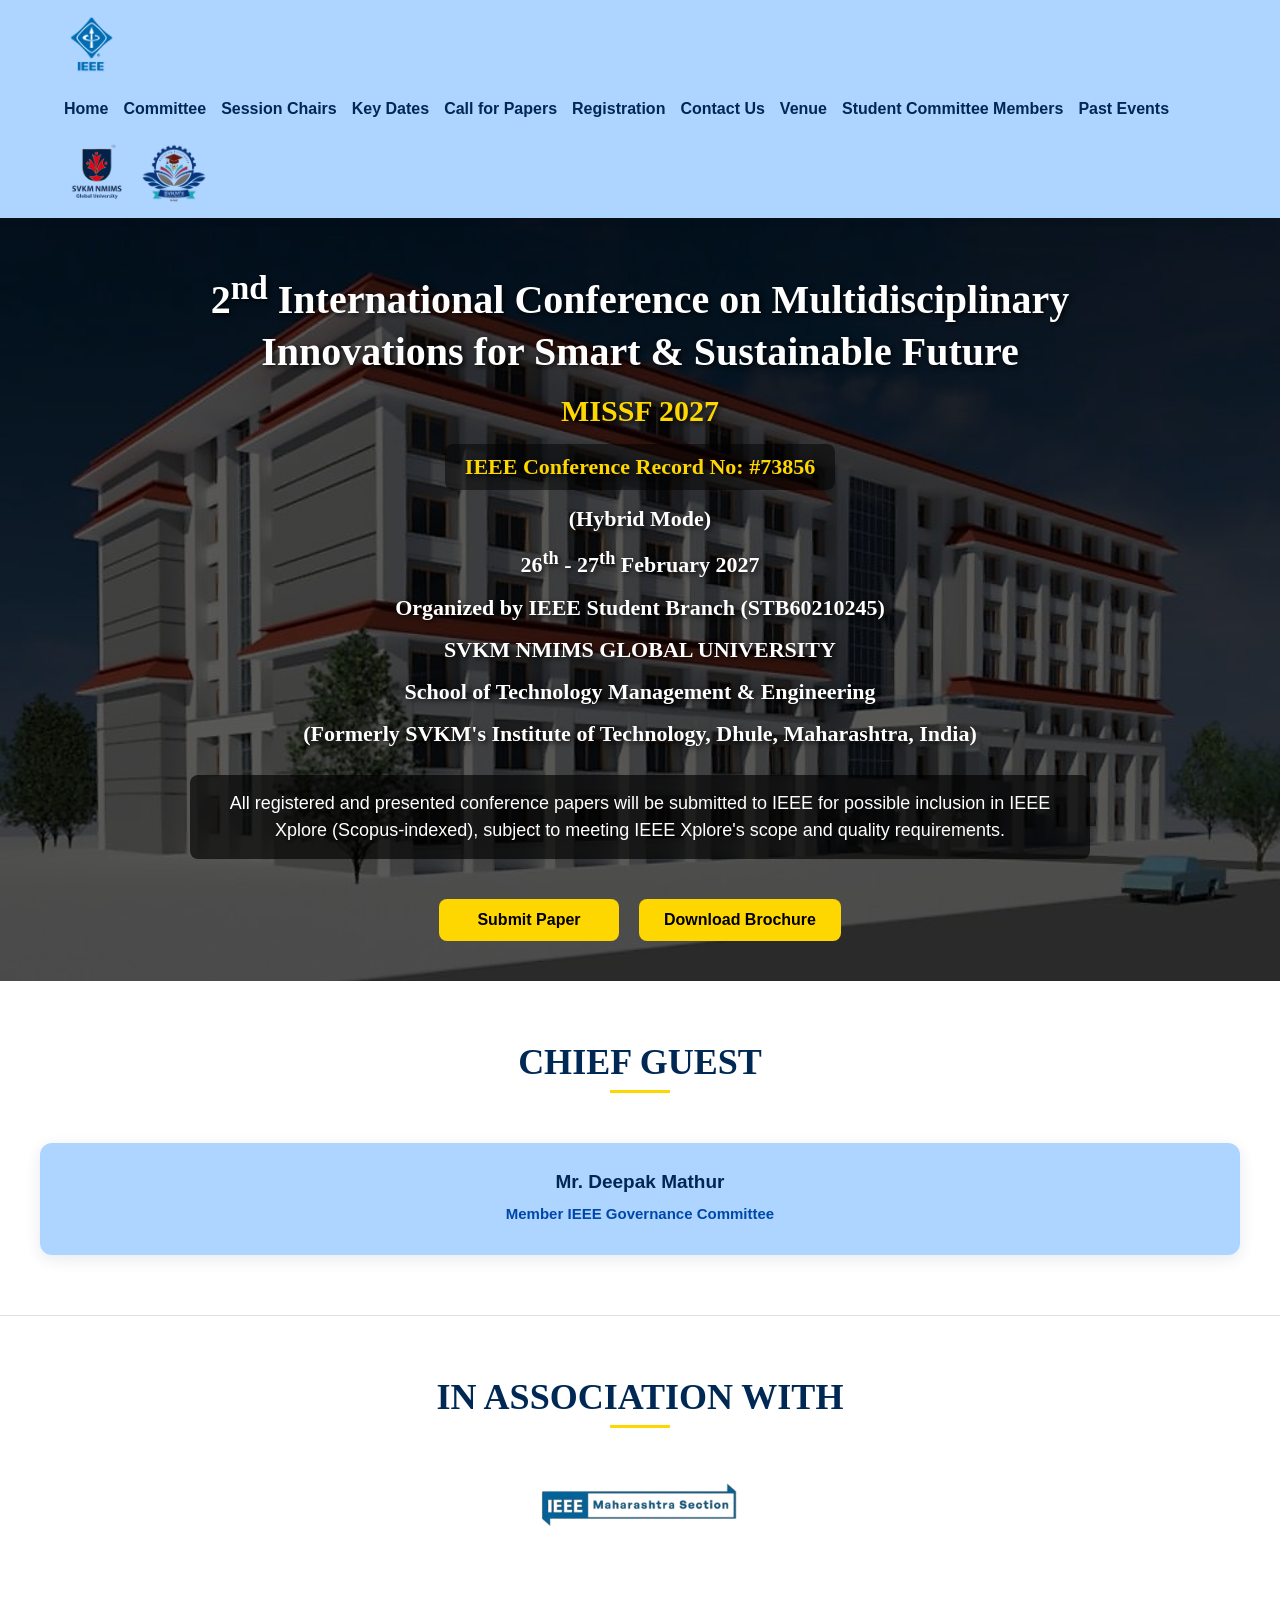
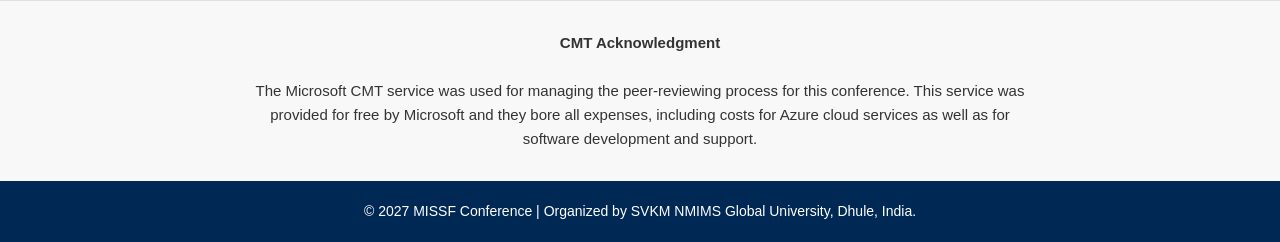
==== index.html @ ff4868f1 "Add link to Chief Guest's profile in index.html" ====
<!DOCTYPE html>
<html lang="en">

<head>
    <meta charset="UTF-8">
    <meta name="viewport" content="width=device-width, initial-scale=1.0">
    <title>IEEE Conference - SVKM</title>
    <style>
        * {
            margin: 0;
            padding: 0;
            box-sizing: border-box;
        }

        body {
            font-family: Arial, sans-serif;
            background-color: #f4f4f4;
            color: #333;
            overflow-x: hidden;
        }

        /* HEADER */
        header {
            background-color: rgb(173, 213, 255);
            color: #002855;
            padding: 15px 5%;
            display: flex;
            flex-wrap: wrap;
            justify-content: space-between;
            align-items: center;
            gap: 15px;
            box-shadow: 0 2px 8px rgba(0, 0, 0, 0.08);
            position: sticky;
            top: 0;
            z-index: 1000;
        }

        .header-logos {
            display: flex;
            align-items: center;
            gap: 15px;
            flex-wrap: wrap;
            justify-content: center;
        }

        header img {
            height: 60px;
            width: auto;
            max-width: 100%;
            object-fit: contain;
            transition: transform 0.3s ease;
        }

        header img:hover {
            transform: scale(1.05);
        }

            nav {
                display: flex;
                flex-wrap: wrap;
                justify-content: center;
                gap: 15px;
                padding: 5px 0;
            }

        nav a {
            color: #002855;
            text-decoration: none;
            font-weight: bold;
            font-size: 16px;
            transition: color 0.3s ease;
            position: relative;
            padding: 5px 0;
        }

        nav a::after {
            content: '';
            position: absolute;
            bottom: 0;
            left: 0;
            width: 0;
            height: 2px;
            background-color: #0047AB;
            transition: width 0.3s ease;
        }

        nav a:hover::after {
            width: 100%;
        }

        nav a:hover {
            color: #0047AB;
        }

        /* HERO SECTION */
        .hero {
            position: relative;
            min-height: 75vh;
            display: flex;
            flex-direction: column;
            align-items: center;
            justify-content: center;
            text-align: center;
            color: white;
            text-shadow: 2px 2px 5px rgba(0, 0, 0, 0.8);
            font-weight: bold;
            padding: 40px 20px;
        }

        .hero::before {
            content: "";
            position: absolute;
            top: 0;
            left: 0;
            width: 100%;
            height: 100%;
            background: url('static/Images/svkmcollege.jpg') no-repeat center center/cover;
            filter: brightness(35%);
            z-index: -1;
        }

        .hero h1,
        .hero h2,
        .hero p {
            margin: 8px 0;
            font-family: "Times New Roman", Times, serif;
        }

        .hero h1 {
            font-size: clamp(24px, 4vw, 40px);
            line-height: 1.3;
            max-width: 1000px;
        }

        .hero h2 {
            font-size: clamp(20px, 3.5vw, 30px);
            color: #FFD700;
        }

        .hero p {
            font-size: clamp(16px, 2.5vw, 22px);
            font-weight: bold;
        }

        .conference-number {
            font-size: clamp(15px, 2vw, 20px);
            color: #FFD700;
            background-color: rgba(0, 0, 0, 0.5);
            padding: 10px 20px;
            border-radius: 8px;
            display: inline-block;
            margin: 10px 0;
            max-width: 100%;
            word-break: break-word;
        }

        .ieee-info-box {
            background-color: rgba(0, 0, 0, 0.65);
            padding: 15px 20px;
            border-radius: 8px;
            font-size: clamp(14px, 2vw, 18px);
            max-width: 900px;
            margin: 20px auto;
            line-height: 1.5;
            text-shadow: none;
            font-family: Arial, sans-serif;
            font-weight: normal;
        }

        .button-container {
            display: flex;
            gap: 20px;
            margin-top: 20px;
            flex-wrap: wrap;
            justify-content: center;
            width: 100%;
        }

        .hero button {
            background-color: #FFD700;
            color: black;
            border: none;
            padding: 12px 25px;
            font-size: 16px;
            cursor: pointer;
            border-radius: 8px;
            font-weight: bold;
            transition: all 0.3s ease-in-out;
            min-width: 180px;
        }

        .hero button:hover {
            
            background-color:#FFD700;
            transform: translateY(-3px);
            box-shadow:0 6px 20px rgba(255, 215, 0, 0.5);
        }

        /* SPEAKERS & SECTIONS */
        .speakers,
        .association {
            text-align: center;
            padding: 60px 20px;
            background: #ffffff;
            border-bottom: 1px solid #e0e0e0;
        }

        .speakers:nth-child(even) {
            background-color: #fafafa;
        }

        .speakers h2,
        .association h2 {
            font-family: "Times New Roman", Times, serif;
            font-size: clamp(26px, 4vw, 36px);
            color: #002855;
            font-weight: bold;
            margin-bottom: 35px;
            text-transform: uppercase;
            position: relative;
            display: inline-block;
        }

        .speakers h2::after,
        .association h2::after {
            content: '';
            position: absolute;
            bottom: -10px;
            left: 50%;
            transform: translateX(-50%);
            width: 60px;
            height: 3px;
            background-color: #FFD700;
        }

        /* GRIDS */
        .people-grid,
        .keynote-grid {
            display: grid;
            grid-template-columns: repeat(auto-fit, minmax(240px, 1fr));
            gap: 30px;
            margin-top: 25px;
            max-width: 1200px;
            margin-left: auto;
            margin-right: auto;
            justify-content: center;
        }

        .person-card {
            background: rgb(173, 213, 255);
            padding: 25px;
            border-radius: 12px;
            box-shadow: 0px 4px 15px rgba(0, 40, 85, 0.1);
            transition: all 0.3s ease;
            border: 3px solid transparent;
            display: flex;
            flex-direction: column;
            align-items: center;
            text-align: center;
            height: 100%;
        }

        .person-card:hover {
            transform: translateY(-8px);
            box-shadow: 0px 12px 25px rgba(0, 40, 85, 0.2);
            border-color: #002855;
        }

        .person-card img {
            width: 160px;
            height: 160px;
            border-radius: 50%;
            object-fit: cover;
            object-position: center top;
            box-shadow: 0px 5px 15px rgba(0, 0, 0, 0.2);
            transition: transform 0.3s ease;
            background: #fff;
            margin-bottom: 15px;
        }

        .person-card:hover img {
            transform: scale(1.05);
        }

        .person-card h3 {
            font-size: 19px;
            font-weight: bold;
            color: #002855;
            margin-bottom: 6px;
        }

        .person-card p {
            font-size: 15px;
            margin: 3px 0;
            color: #555;
            line-height: 1.4;
        }

        .person-card p:first-of-type {
            font-weight: bold;
            color: #0047AB;
            margin-top: 4px;
        }
-->
        /* ASSOCIATION */
        .association img {
            width: min(220px, 80%);
            height: auto;
            margin-top: 20px;
        }

        /* CMT SECTION */
        .cmt-section {
            padding: 30px 20px;
            text-align: center;
            font-size: 15px;
            background: #f8f8f8;
            line-height: 1.6;
        }

        .cmt-section div {
            max-width: 800px;
            margin: 0 auto;
        }

        /* FOOTER */
        footer {
            background-color: #002855;
            color: white;
            text-align: center;
            padding: 20px;
            font-size: 14px;
            line-height: 1.5;
        }

        /* RESPONSIVE MEDIA QUERIES */
        @media (max-width: 900px) {
            header {
                justify-content: center;
            }
        }

        @media (max-width: 600px) {
            header img {
                height: 45px;
            }

            nav a {
                font-size: 15px;
            }

            .button-container {
                flex-direction: column;
                align-items: center;
            }

            .hero button {
                width: 100%;
                max-width: 280px;
            }
            
            .people-grid, 
            .keynote-grid {
                grid-template-columns: repeat(auto-fit, minmax(200px, 1fr));
            }
        }
    </style>
</head>

<body>
    <header>
        <img src="static/Images/ieee-logo.png" alt="IEEE Logo">

        <nav>
            <a href="index.html">Home</a>
            <a href="committee.html">Committee</a>
            <a href="session-chair.html">Session Chairs</a>
            <a href="key-dates.html">Key Dates</a>
            <a href="call-for-papers.html">Call for Papers</a>
            <a href="registration.html">Registration</a>
            <a href="contact.html">Contact Us</a>
            <a href="venue.html">Venue</a>
            <a href="student-member.html">Student Committee Members</a>
            <a href="pastevents.html">Past Events</a>
        </nav>

        <div class="header-logos">
            <img src="static/Images/SNGU.png" alt="SNGU Logo">
            <img src="static/Images/svkm-logo.png" alt="SVKM Logo">
        </div>
    </header>

    <div class="hero">
        <h1>2<sup>nd</sup> International Conference on Multidisciplinary Innovations for Smart & Sustainable Future</h1>
        <h2>MISSF 2027</h2>
        
        <p class="conference-number">
            IEEE Conference Record No: <strong>#73856</strong>
        </p>
        
        <p>(Hybrid Mode)</p>
        <p>26<sup>th</sup> - 27<sup>th</sup> February 2027</p>
        <p>Organized by IEEE Student Branch (STB60210245)</p>
        <p>SVKM NMIMS GLOBAL UNIVERSITY</p>
        <p>School of Technology Management & Engineering</p>
        <p>(Formerly SVKM's Institute of Technology, Dhule, Maharashtra, India)</p>
        
        <div class="ieee-info-box">
            All registered and presented conference papers will be submitted to IEEE for possible inclusion in IEEE
            Xplore (Scopus-indexed), subject to meeting IEEE Xplore's scope and quality requirements.
        </div>

        <div class="button-container">
            <a href="https://cmt3.research.microsoft.com/MISSF2027/Submission/Index" target="_blank">
                <button type="button">Submit Paper</button>
            </a>
                <a href="static/documents/2nd MISSF 2027 Conference Brochure.pdf" download>
                <button type="button">Download Brochure</button>
            </a>
        </div>
    </div>

    <section class="speakers">
        <h2>Chief Guest</h2>
        <div class="people-grid">
            <div class="person-card">
                <a href="https://yp.ieeer10.org/deepak-mathur/"
                <img src="static/Images/Mr. Deepak Mathur.jpg" alt="Chief Guest Placeholder">
                </a>
                <h3>Mr. Deepak Mathur</h3>
                <p>Member IEEE Governance Committee</p>
            </div>
        </div>
    </section>

 <!--    <section class="speakers">
        <h2>Guests of Honour</h2>
        <div class="people-grid">
           
            <div class="person-card">
                <img src="static/Images/Preeti.png" alt="Prof. (Dr.) Preeti Bajaj">
                <h3>Prof. (Dr.) Preeti Bajaj</h3>
                <p>Director</p>
                <p>Chair Elect, IEEE India Council</p>
            </div>
           
        </div>
    </section>

    <section class="speakers">
        <h2>Special Guests</h2>
        <div class="people-grid">
         
            <div class="person-card">
                <img src="static/Images/sameer.png" alt="Dr. Sameer Naniwadekar">
                <h3>Dr. Sameer Naniwadekar</h3>
                <p>Chair</p>
                <p>IEEE Maharashtra Section</p>
            </div>
          
        </div>
    </section>

    <section class="speakers">
        <h2>Keynote Speakers</h2>
        <div class="keynote-grid">
          
            <div class="person-card">
                <img src="static/Images/Dr. R. C. Bansal.jpg" alt="Dr. R. C. Bansal">
                <h3>Dr. R. C. Bansal</h3>
                <p>Professor</p>
                <p>University of Sharjah, UAE</p>
            </div>
         
        </div>
    </section>
-->
    <section class="association">
        <h2>In Association With</h2>
        <br><img src="static/Images/ieee2.png" alt="IEEE Logo">
    </section>

    <section class="cmt-section">
        <div>
            <b>CMT Acknowledgment</b><br><br>
            The Microsoft CMT service was used for managing the peer-reviewing process for this conference.
            This service was provided for free by Microsoft and they bore all expenses, including costs for
            Azure cloud services as well as for software development and support.
        </div>
    </section>

    <footer>
        <p>&copy; 2027 MISSF Conference | Organized by SVKM NMIMS Global University, Dhule, India.</p>
    </footer>

    <script>
        function downloadBrochure() 
        {
            const link = document.createElement('a');
            link.href = 'https://github.com/Dhanshri-Nerkar/IEEE/blob/main/static/documents/MISSF%202027.pdf';
            link.download = 'MISSF 2027.pdf';
            document.body.appendChild(link);
            link.click();
            document.body.removeChild(link);
        }
    </script>
</body>

</html>
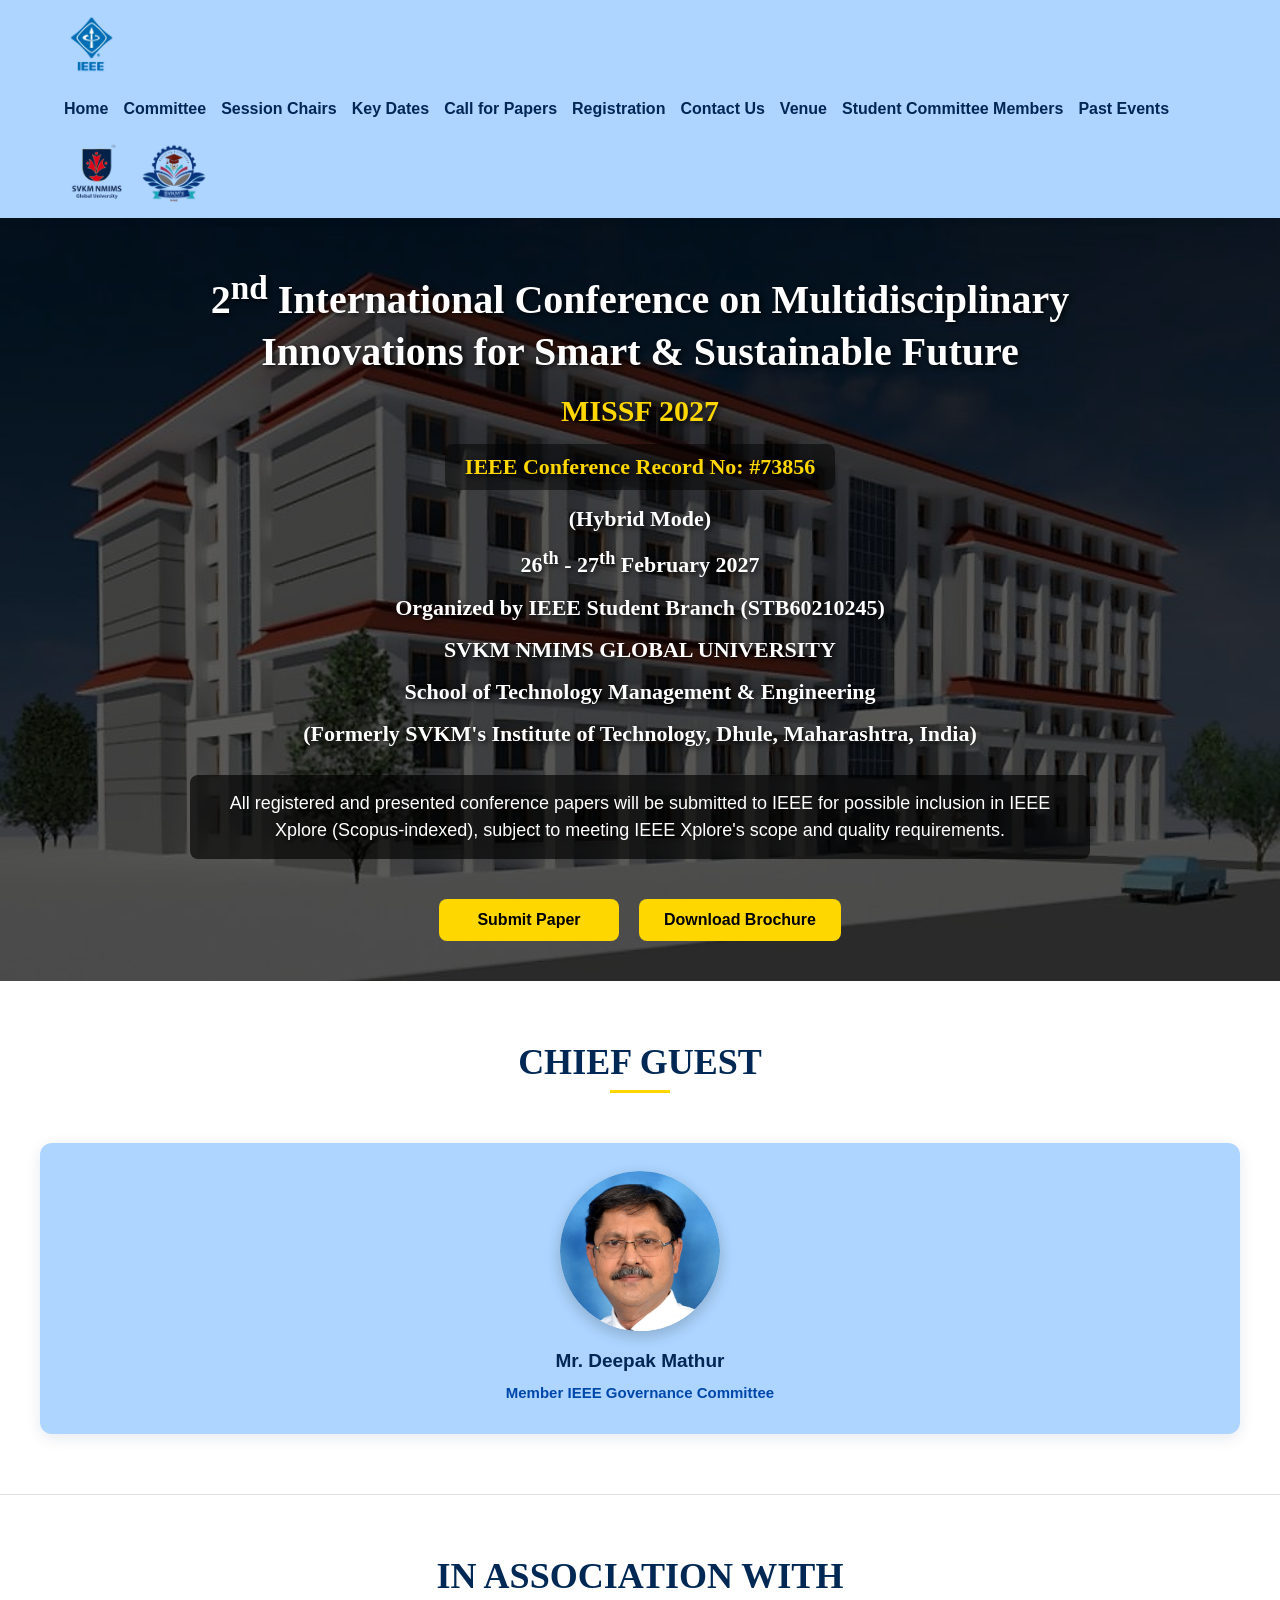
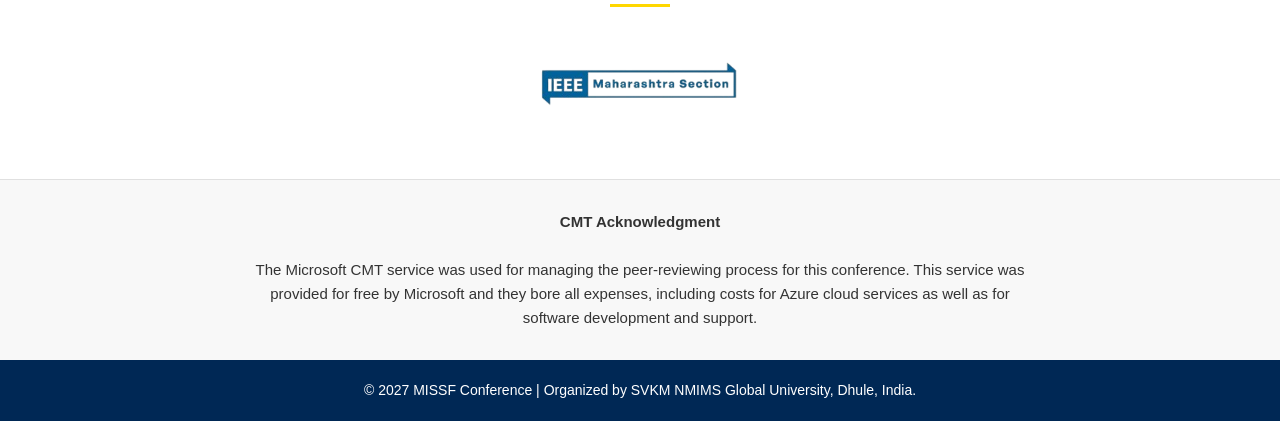
==== commit 659f6062: "Update index.html" ====
--- a/index.html
+++ b/index.html
@@ -424,7 +424,7 @@
         <h2>Chief Guest</h2>
         <div class="people-grid">
             <div class="person-card">
-                <a href="https://yp.ieeer10.org/deepak-mathur/"
+                <a href="https://yp.ieeer10.org/deepak-mathur/">
                 <img src="static/Images/Mr. Deepak Mathur.jpg" alt="Chief Guest Placeholder">
                 </a>
                 <h3>Mr. Deepak Mathur</h3>
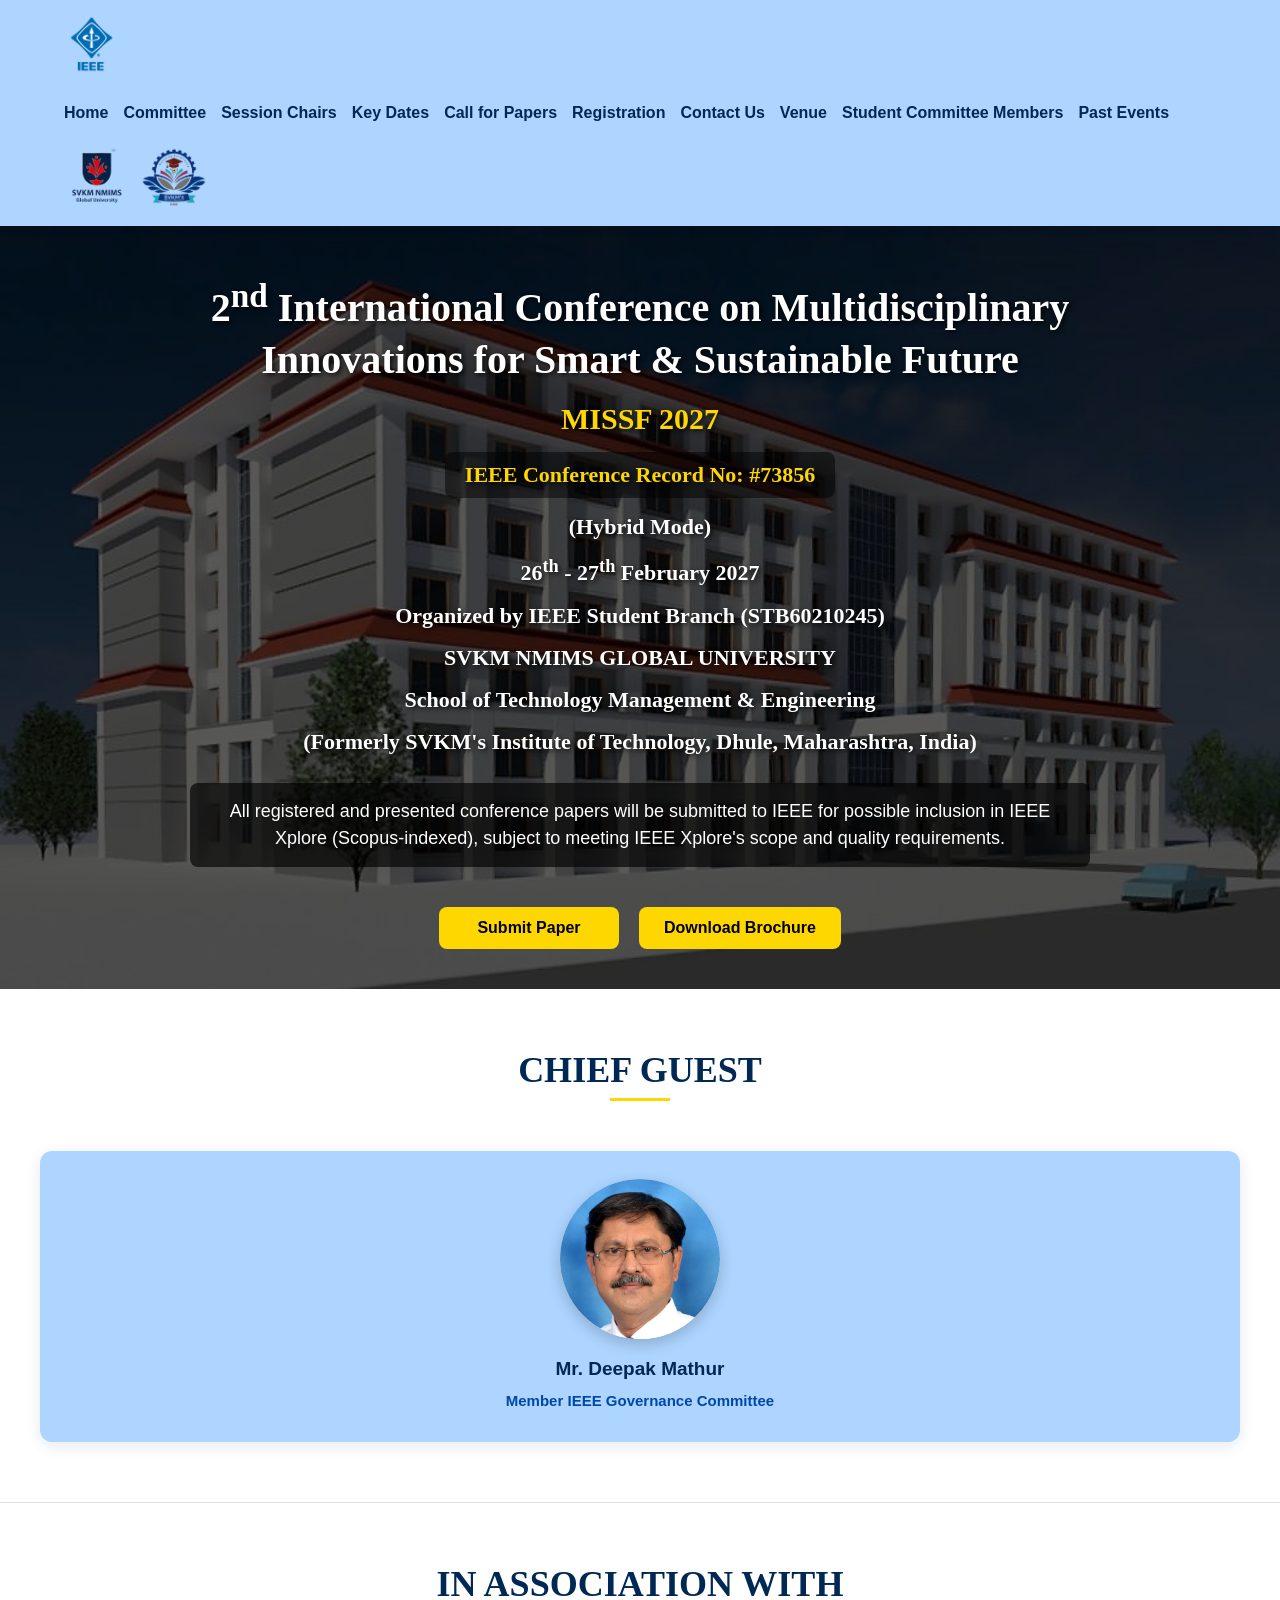
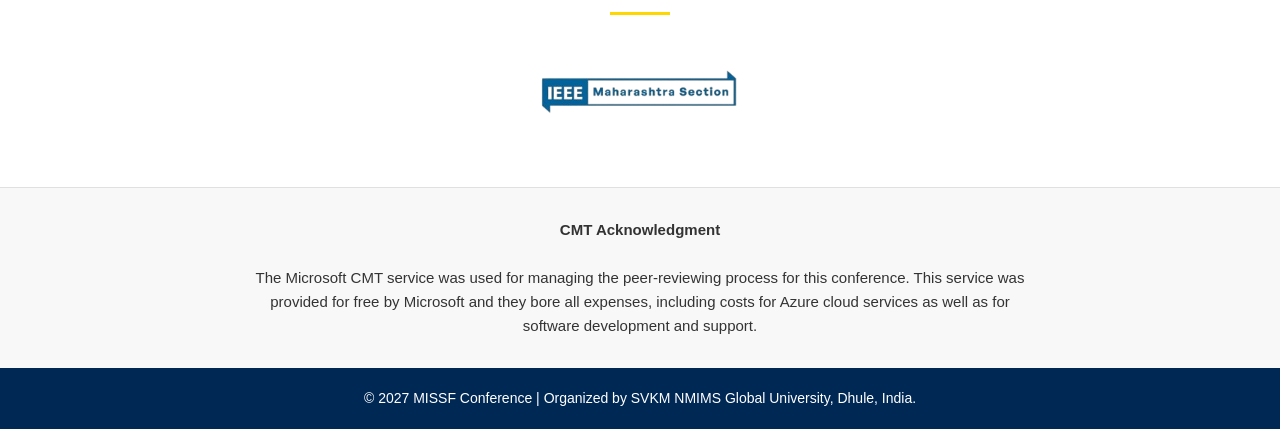
==== commit d6a57d6e: "Add links to IEEE and SVKM logos in header" ====
--- a/index.html
+++ b/index.html
@@ -369,8 +369,9 @@
 
 <body>
     <header>
+        <a href="https://www.ieee.org/" target="_blank">
         <img src="static/Images/ieee-logo.png" alt="IEEE Logo">
-
+        </a>
         <nav>
             <a href="index.html">Home</a>
             <a href="committee.html">Committee</a>
@@ -385,8 +386,12 @@
         </nav>
 
         <div class="header-logos">
+            <a href="https://www.svkmnmimsgu.ac.in/" target="_blank">
             <img src="static/Images/SNGU.png" alt="SNGU Logo">
+            </a>
+            <a href="https://www.svkm-iot.ac.in/" target="_blank">
             <img src="static/Images/svkm-logo.png" alt="SVKM Logo">
+            </a>
         </div>
     </header>
 
@@ -424,7 +429,7 @@
         <h2>Chief Guest</h2>
         <div class="people-grid">
             <div class="person-card">
-                <a href="https://yp.ieeer10.org/deepak-mathur/">
+                <a href="https://yp.ieeer10.org/deepak-mathur/" target="_blank">
                 <img src="static/Images/Mr. Deepak Mathur.jpg" alt="Chief Guest Placeholder">
                 </a>
                 <h3>Mr. Deepak Mathur</h3>
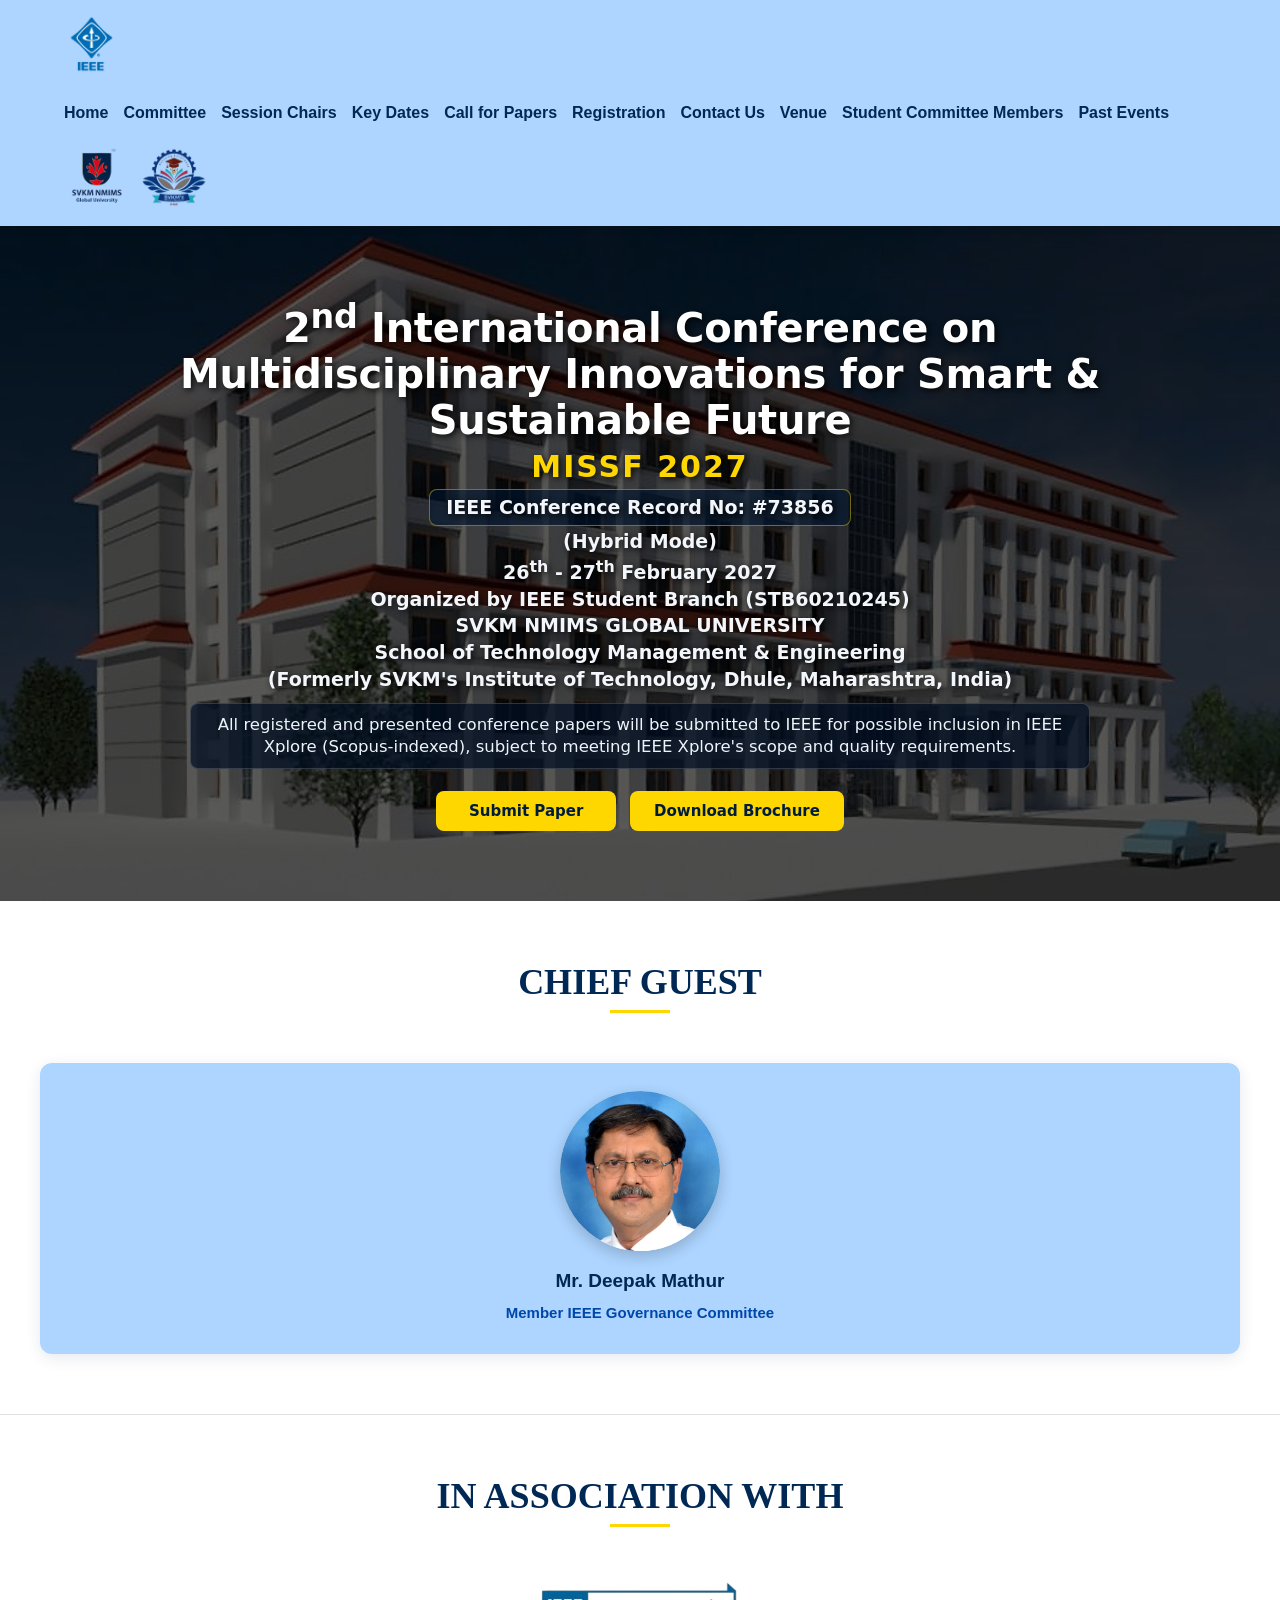
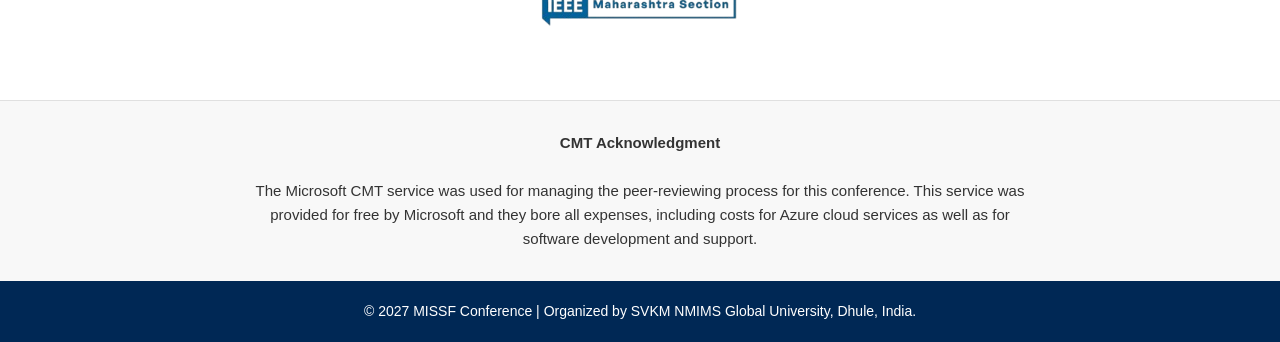
==== commit 23f77890: "Refactor CSS styles and update HTML structure Refactor CSS styles for improved layout and aesthetics" ====
--- a/index.html
+++ b/index.html
@@ -55,13 +55,13 @@
             transform: scale(1.05);
         }
 
-            nav {
-                display: flex;
-                flex-wrap: wrap;
-                justify-content: center;
-                gap: 15px;
-                padding: 5px 0;
-            }
+        nav {
+            display: flex;
+            flex-wrap: wrap;
+            justify-content: center;
+            gap: 15px;
+            padding: 5px 0;
+        }
 
         nav a {
             color: #002855;
@@ -102,9 +102,8 @@
             justify-content: center;
             text-align: center;
             color: white;
-            text-shadow: 2px 2px 5px rgba(0, 0, 0, 0.8);
-            font-weight: bold;
-            padding: 40px 20px;
+            text-shadow: 2px 2px 6px rgba(0, 0, 0, 0.85);
+            padding: 32px 20px;
         }
 
         .hero::before {
@@ -122,55 +121,99 @@
         .hero h1,
         .hero h2,
         .hero p {
-            margin: 8px 0;
-            font-family: "Times New Roman", Times, serif;
+            margin: 2px 0;
+            line-height: 1.2;
+            font-family: 'Segoe UI', system-ui, -apple-system, Arial, sans-serif;
+            transition: transform 0.25s ease, color 0.25s ease, text-shadow 0.25s ease;
         }
 
         .hero h1 {
             font-size: clamp(24px, 4vw, 40px);
-            line-height: 1.3;
+            font-weight: 700;
+            line-height: 1.15;
+            margin-bottom: 4px;
             max-width: 1000px;
+            letter-spacing: -0.3px;
+        }
+
+        .hero h1:hover {
+            transform: translateY(-2px);
+            text-shadow: 0 4px 16px rgba(255, 215, 0, 0.35);
         }
 
         .hero h2 {
             font-size: clamp(20px, 3.5vw, 30px);
+            font-weight: 800;
             color: #FFD700;
+            letter-spacing: 2px;
+            text-transform: uppercase;
+        }
+
+        .hero h2:hover {
+            transform: scale(1.04);
+            text-shadow: 0 0 14px rgba(255, 215, 0, 0.65);
         }
 
         .hero p {
-            font-size: clamp(16px, 2.5vw, 22px);
-            font-weight: bold;
+            font-size: clamp(15px, 2.2vw, 19px);
+            font-weight: 600;
+            color: #f3f7fc;
+        }
+
+        .hero p:not(.conference-number):hover {
+            color: #FFD700;
+            transform: translateX(4px);
         }
 
         .conference-number {
-            font-size: clamp(15px, 2vw, 20px);
+            font-size: clamp(14px, 1.9vw, 18px);
+            font-weight: 700;
             color: #FFD700;
-            background-color: rgba(0, 0, 0, 0.5);
-            padding: 10px 20px;
+            background-color: rgba(0, 20, 45, 0.65);
+            border: 1px solid rgba(255, 215, 0, 0.45);
+            padding: 6px 16px;
             border-radius: 8px;
             display: inline-block;
-            margin: 10px 0;
+            margin: 6px 0;
             max-width: 100%;
             word-break: break-word;
+            cursor: default;
+        }
+
+        .conference-number:hover {
+            transform: translateY(-2px) scale(1.02);
+            background-color: rgba(0, 40, 85, 0.85);
+            border-color: #FFD700;
+            box-shadow: 0 4px 16px rgba(255, 215, 0, 0.3);
         }
 
         .ieee-info-box {
-            background-color: rgba(0, 0, 0, 0.65);
-            padding: 15px 20px;
+            background-color: rgba(0, 15, 35, 0.72);
+            border: 1px solid rgba(255, 255, 255, 0.16);
+            padding: 10px 16px;
             border-radius: 8px;
-            font-size: clamp(14px, 2vw, 18px);
+            font-size: clamp(13.5px, 1.8vw, 16.5px);
             max-width: 900px;
-            margin: 20px auto;
-            line-height: 1.5;
+            margin: 10px auto;
+            line-height: 1.35;
             text-shadow: none;
-            font-family: Arial, sans-serif;
-            font-weight: normal;
+            font-family: 'Segoe UI', system-ui, -apple-system, Arial, sans-serif;
+            font-weight: 400;
+            color: #eef4fb;
+            transition: transform 0.25s ease, border-color 0.25s ease, background-color 0.25s ease, box-shadow 0.25s ease;
+        }
+
+        .ieee-info-box:hover {
+            transform: translateY(-2px);
+            background-color: rgba(0, 25, 55, 0.85);
+            border-color: rgba(255, 215, 0, 0.6);
+            box-shadow: 0 6px 18px rgba(0, 0, 0, 0.35);
         }
 
         .button-container {
             display: flex;
-            gap: 20px;
-            margin-top: 20px;
+            gap: 14px;
+            margin-top: 12px;
             flex-wrap: wrap;
             justify-content: center;
             width: 100%;
@@ -178,22 +221,26 @@
 
         .hero button {
             background-color: #FFD700;
-            color: black;
+            color: #001c3d;
             border: none;
-            padding: 12px 25px;
-            font-size: 16px;
+            padding: 11px 24px;
+            font-size: 15px;
             cursor: pointer;
             border-radius: 8px;
-            font-weight: bold;
-            transition: all 0.3s ease-in-out;
+            font-family: 'Segoe UI', system-ui, -apple-system, Arial, sans-serif;
+            font-weight: 700;
+            transition: all 0.25s ease-in-out;
             min-width: 180px;
         }
 
         .hero button:hover {
-            
-            background-color:#FFD700;
+            background-color: #ffe033;
             transform: translateY(-3px);
-            box-shadow:0 6px 20px rgba(255, 215, 0, 0.5);
+            box-shadow: 0 6px 20px rgba(255, 215, 0, 0.5);
+        }
+
+        .hero button:active {
+            transform: translateY(-1px) scale(0.99);
         }
 
         /* SPEAKERS & SECTIONS */
@@ -301,7 +348,7 @@
             color: #0047AB;
             margin-top: 4px;
         }
--->
+
         /* ASSOCIATION */
         .association img {
             width: min(220px, 80%);
@@ -358,8 +405,8 @@
                 width: 100%;
                 max-width: 280px;
             }
-            
-            .people-grid, 
+
+            .people-grid,
             .keynote-grid {
                 grid-template-columns: repeat(auto-fit, minmax(200px, 1fr));
             }
@@ -370,7 +417,7 @@
 <body>
     <header>
         <a href="https://www.ieee.org/" target="_blank">
-        <img src="static/Images/ieee-logo.png" alt="IEEE Logo">
+            <img src="static/Images/ieee-logo.png" alt="IEEE Logo">
         </a>
         <nav>
             <a href="index.html">Home</a>
@@ -387,10 +434,10 @@
 
         <div class="header-logos">
             <a href="https://www.svkmnmimsgu.ac.in/" target="_blank">
-            <img src="static/Images/SNGU.png" alt="SNGU Logo">
+                <img src="static/Images/SNGU.png" alt="SNGU Logo">
             </a>
             <a href="https://www.svkm-iot.ac.in/" target="_blank">
-            <img src="static/Images/svkm-logo.png" alt="SVKM Logo">
+                <img src="static/Images/svkm-logo.png" alt="SVKM Logo">
             </a>
         </div>
     </header>
@@ -398,18 +445,18 @@
     <div class="hero">
         <h1>2<sup>nd</sup> International Conference on Multidisciplinary Innovations for Smart & Sustainable Future</h1>
         <h2>MISSF 2027</h2>
-        
+
         <p class="conference-number">
             IEEE Conference Record No: <strong>#73856</strong>
         </p>
-        
+
         <p>(Hybrid Mode)</p>
         <p>26<sup>th</sup> - 27<sup>th</sup> February 2027</p>
         <p>Organized by IEEE Student Branch (STB60210245)</p>
         <p>SVKM NMIMS GLOBAL UNIVERSITY</p>
         <p>School of Technology Management & Engineering</p>
         <p>(Formerly SVKM's Institute of Technology, Dhule, Maharashtra, India)</p>
-        
+
         <div class="ieee-info-box">
             All registered and presented conference papers will be submitted to IEEE for possible inclusion in IEEE
             Xplore (Scopus-indexed), subject to meeting IEEE Xplore's scope and quality requirements.
@@ -419,7 +466,7 @@
             <a href="https://cmt3.research.microsoft.com/MISSF2027/Submission/Index" target="_blank">
                 <button type="button">Submit Paper</button>
             </a>
-                <a href="static/documents/2nd MISSF 2027 Conference Brochure.pdf" download>
+            <a href="static/documents/MISSF 2027.pdf" download>
                 <button type="button">Download Brochure</button>
             </a>
         </div>
@@ -430,7 +477,7 @@
         <div class="people-grid">
             <div class="person-card">
                 <a href="https://yp.ieeer10.org/deepak-mathur/" target="_blank">
-                <img src="static/Images/Mr. Deepak Mathur.jpg" alt="Chief Guest Placeholder">
+                    <img src="static/Images/Mr. Deepak Mathur.jpg" alt="Chief Guest Placeholder">
                 </a>
                 <h3>Mr. Deepak Mathur</h3>
                 <p>Member IEEE Governance Committee</p>
@@ -438,51 +485,50 @@
         </div>
     </section>
 
- <!--    <section class="speakers">
+    <!--
+    <section class="speakers">
         <h2>Guests of Honour</h2>
         <div class="people-grid">
-           
             <div class="person-card">
                 <img src="static/Images/Preeti.png" alt="Prof. (Dr.) Preeti Bajaj">
                 <h3>Prof. (Dr.) Preeti Bajaj</h3>
                 <p>Director</p>
                 <p>Chair Elect, IEEE India Council</p>
             </div>
-           
         </div>
     </section>
 
     <section class="speakers">
         <h2>Special Guests</h2>
         <div class="people-grid">
-         
             <div class="person-card">
                 <img src="static/Images/sameer.png" alt="Dr. Sameer Naniwadekar">
                 <h3>Dr. Sameer Naniwadekar</h3>
                 <p>Chair</p>
                 <p>IEEE Maharashtra Section</p>
             </div>
-          
         </div>
     </section>
 
     <section class="speakers">
         <h2>Keynote Speakers</h2>
         <div class="keynote-grid">
-          
             <div class="person-card">
                 <img src="static/Images/Dr. R. C. Bansal.jpg" alt="Dr. R. C. Bansal">
                 <h3>Dr. R. C. Bansal</h3>
                 <p>Professor</p>
                 <p>University of Sharjah, UAE</p>
             </div>
-         
         </div>
     </section>
--->
+    -->
+
     <section class="association">
         <h2>In Association With</h2>
-        <br><img src="static/Images/ieee2.png" alt="IEEE Logo">
+        <br>
+        <a href="https://ieeemaharashtra.org/" target="_blank">
+            <img src="static/Images/ieee2.png" alt="IEEE Logo">
+        </a>
     </section>
 
     <section class="cmt-section">
@@ -498,17 +544,6 @@
         <p>&copy; 2027 MISSF Conference | Organized by SVKM NMIMS Global University, Dhule, India.</p>
     </footer>
 
-    <script>
-        function downloadBrochure() 
-        {
-            const link = document.createElement('a');
-            link.href = 'https://github.com/Dhanshri-Nerkar/IEEE/blob/main/static/documents/MISSF%202027.pdf';
-            link.download = 'MISSF 2027.pdf';
-            document.body.appendChild(link);
-            link.click();
-            document.body.removeChild(link);
-        }
-    </script>
 </body>
 
 </html>
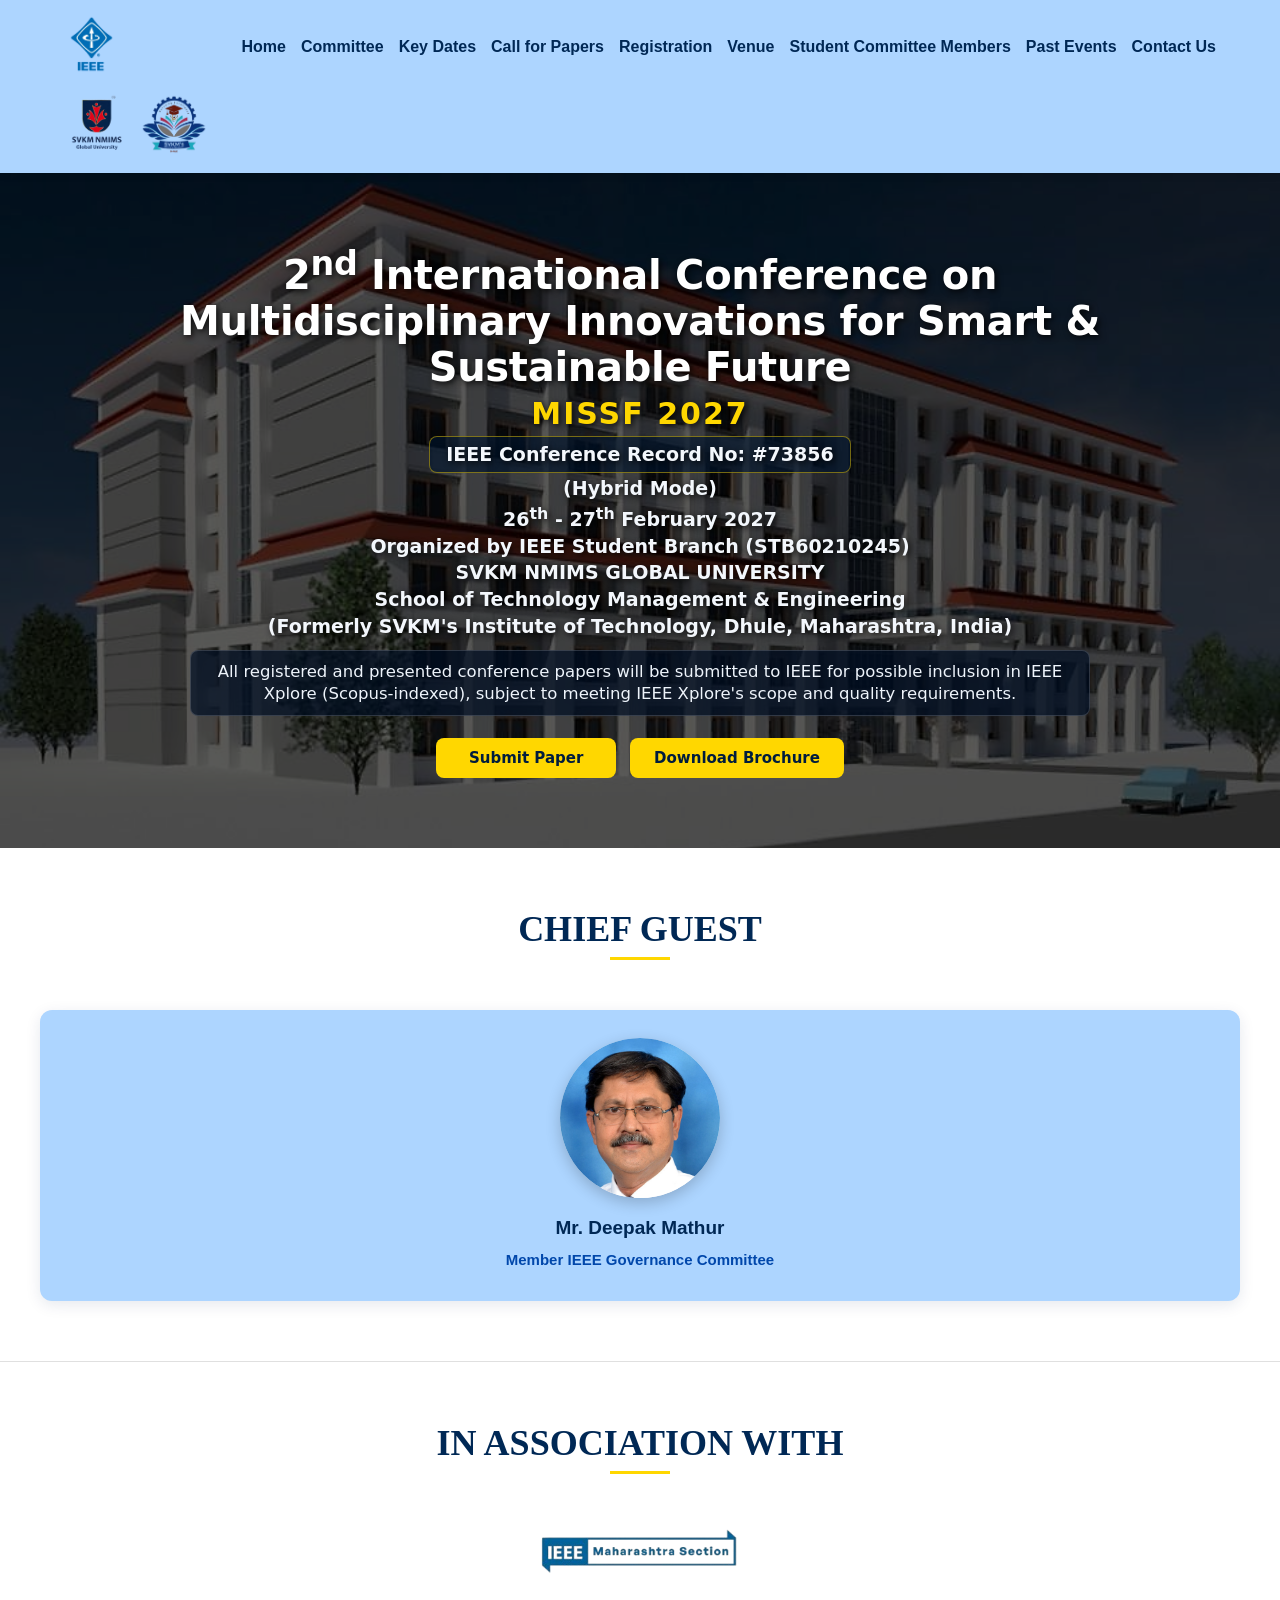
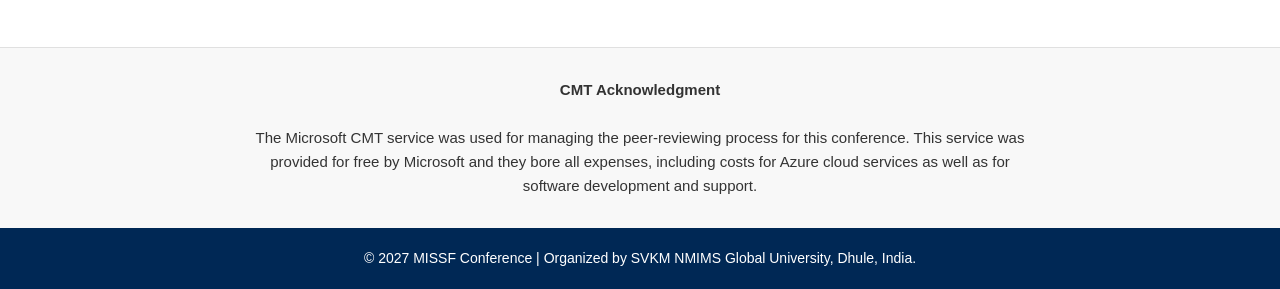
==== commit 9a4e8660: "Update index.html" ====
--- a/index.html
+++ b/index.html
@@ -422,14 +422,14 @@
         <nav>
             <a href="index.html">Home</a>
             <a href="committee.html">Committee</a>
-            <a href="session-chair.html">Session Chairs</a>
+            <!--<a href="session-chair.html">Session Chairs</a>!-->
             <a href="key-dates.html">Key Dates</a>
             <a href="call-for-papers.html">Call for Papers</a>
             <a href="registration.html">Registration</a>
-            <a href="contact.html">Contact Us</a>
             <a href="venue.html">Venue</a>
             <a href="student-member.html">Student Committee Members</a>
             <a href="pastevents.html">Past Events</a>
+            <a href="contact.html">Contact Us</a>
         </nav>
 
         <div class="header-logos">
